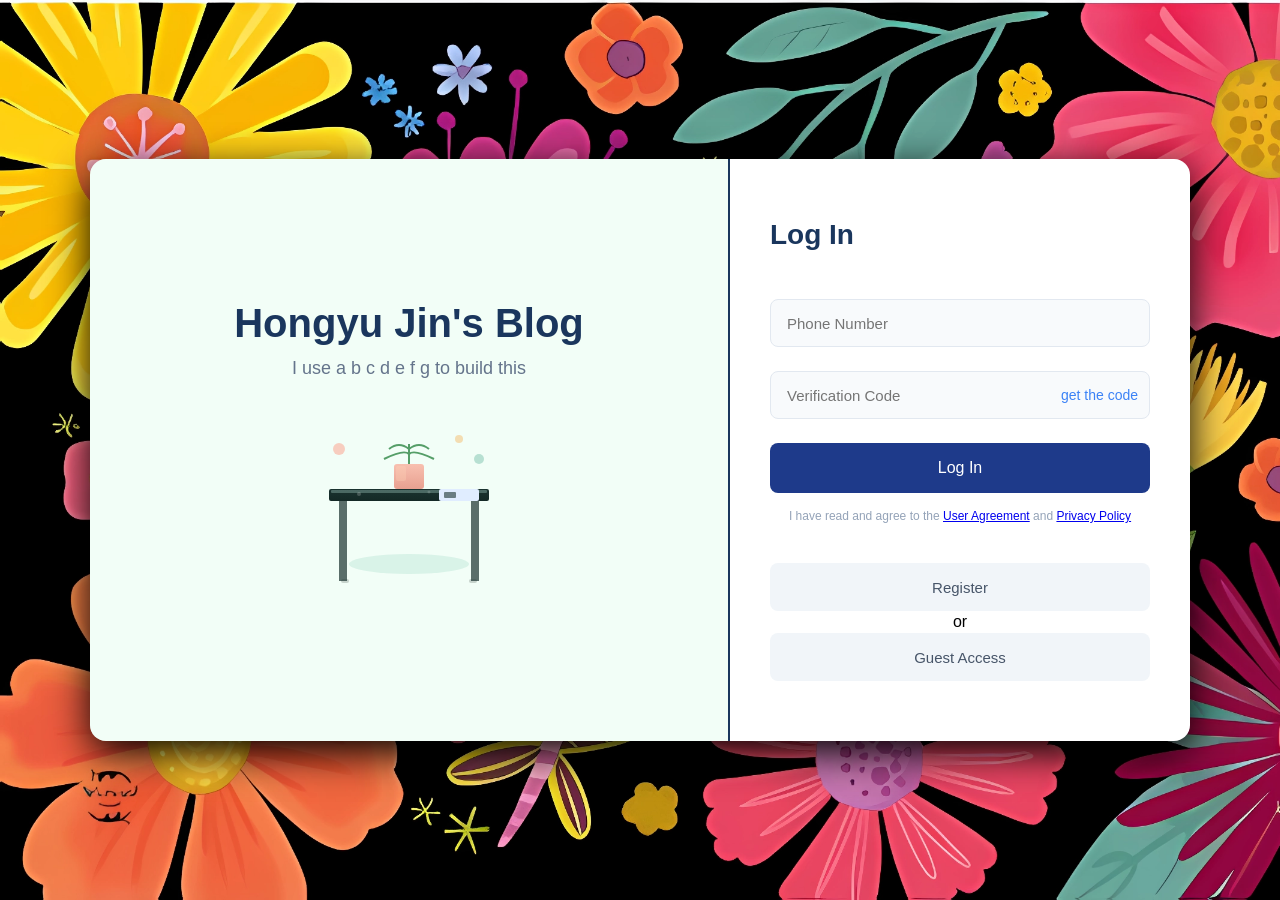
==== index.html @ fb8ad8be "TVT" ====
<!DOCTYPE html>
<html lang="zh-CN">
<head>
    <meta charset="UTF-8">
    <meta name="viewport" content="width=device-width, initial-scale=1.0">
    <title>Hongyu Jin's Blog - Log in</title>
    <link rel="stylesheet" href="main/css/index.css">
</head>
<body>
    <div class="login-container">
        <div class="illustration-section">
            <h1 class="brand-title">Hongyu Jin's Blog</h1>
            <p class="brand-subtitle">I use a b c d e f g to build this</p >
            <div class="illustration">
                <svg width="200" height="180" viewBox="0 0 200 180" xmlns="http://www.w3.org/2000/svg">
                    <circle cx="30" cy="30" r="6" fill="#f8c0b0" opacity="0.8" />
                    <circle cx="170" cy="40" r="5" fill="#a8d8c8" opacity="0.8" />
                    <circle cx="150" cy="20" r="4" fill="#f2d5a0" opacity="0.8" />
                    <ellipse cx="100" cy="145" rx="60" ry="10" fill="#b2e0d0" opacity="0.4" />
                    <rect x="32" y="160" width="8" height="4" rx="2" fill="#1a2624" opacity="0.2" />
                    <rect x="160" y="160" width="8" height="4" rx="2" fill="#1a2624" opacity="0.2" />
                    <rect x="20" y="70" width="160" height="12" rx="2" fill="url(#tableGradient)" />
                    <rect x="22" y="71" width="156" height="3" rx="1" fill="#c1ebe0" opacity="0.3" />
                    <rect x="30" y="82" width="8" height="80" fill="#1a3330" opacity="0.7" />
                    <rect x="162" y="82" width="8" height="80" fill="#1a3330" opacity="0.7" />
                    <rect x="130" y="70" width="40" height="12" fill="#e0edff" rx="2" />
                    <rect x="135" y="73" width="12" height="6" rx="1" fill="#1a3330" opacity="0.6" />
                    <rect x="85" y="45" width="30" height="25" rx="3" fill="url(#potGradient)" />
                    <rect x="87" y="47" width="10" height="15" rx="2" fill="#ffd6b8" opacity="0.3" />
                    <path d="M100 45 Q100 25 100 25" stroke="#559e68" stroke-width="2" fill="none" />
                    <path d="M100 30 Q90 22 80 30" stroke="#559e68" stroke-width="2" fill="none" />
                    <path d="M100 30 Q110 22 120 30" stroke="#559e68" stroke-width="2" fill="none" />
                    <path d="M100 35 Q95 30 75 40" stroke="#559e68" stroke-width="2" fill="none" />
                    <path d="M100 35 Q105 30 125 40" stroke="#559e68" stroke-width="2" fill="none" />
                    <circle cx="50" cy="75" r="2" fill="#ffffff" opacity="0.2" />
                    <circle cx="120" cy="73" r="1.5" fill="#ffffff" opacity="0.15" />
                    <defs>
                        <linearGradient id="tableGradient" x1="0%" y1="0%" x2="0%" y2="100%">
                        <stop offset="0%" style="stop-color:#1a3330;stop-opacity:1" />
                        <stop offset="100%" style="stop-color:#142926;stop-opacity:1" />
                        </linearGradient>
                        <linearGradient id="potGradient" x1="0%" y1="0%" x2="0%" y2="100%">
                        <stop offset="0%" style="stop-color:#f8c0b0;stop-opacity:1" />
                        <stop offset="100%" style="stop-color:#e8a090;stop-opacity:1" />
                        </linearGradient>
                    </defs>
                    </svg></div>
        </div>

        <div class="form-section">
            <h2 class="form-title">Log In</h2>
            <p class="form-subtitle"></p >

            <div class="form-group">
                <input type="text" class="form-input" placeholder="Phone Number">
            </div>

            <div class="form-group password-group">
                <input type="text" class="form-input" placeholder="Verification Code">
                <button class="get-code-btn">get the code</button>
            </div>

            <button class="login-btn">Log In</button>

            <p class="form-footer-text">
                I have read and agree to the <a target="_blank" href="main/html/blog.html">User Agreement</a> and <a target="_blank" href="https://smart-cat-1.github.io/Personal-Portfolio/">Privacy Policy</a>
            </p >

            <button class="register-link-btn">Register</button>
            <div><p class="or-p">or</p></div>
            <button class="guest-link-btn">Guest Access</button>
        </div>
    </div>
    <script src="main/js/index.js"></script>
</body>
</html>
---- main/css/index.css ----
* {
    margin: 0;
    padding: 0;
    box-sizing: border-box;
    font-family: "Microsoft Yahei", sans-serif;
}

body {
    background: url(../../assets/images/flower-background.png);
    background-repeat: no-repeat;
    background-size: cover;
    min-height: 100vh;
    display: flex;
    align-items: center;
    justify-content: center;
    padding: 20px;
}

.login-container {
    width: 100%;
    max-width: 1100px;
    display: flex;
    background-color: #ffffff;
    border-radius: 16px;
    overflow: hidden;
    z-index: 100;
    position: relative;
    box-shadow: 0 12px 40px rgb(0, 0, 0);
}

.illustration-section {
    flex: 1;
    background: #cffbe346;
    border-right: 2px solid #1a365d;
    display: flex;
    flex-direction: column;
    align-items: center;
    justify-content: center;
    padding: 40px;
    position: relative;
}

.brand-title {
    font-size: 40px;
    font-weight: bold;
    color: #1a365d;
    margin-bottom: 12px;
}

.brand-subtitle {
    font-size: 18px;
    color: #64748b;
    margin-bottom: 40px;
}

.illustration {
    width: 100%;
    max-width: 400px;
    display: flex;
    align-items: center;
    justify-content: center;
    /*aspect-ratio: 1 / 0.8;*/
    background-size: contain;
}

.form-section {
    width: 460px;
    padding: 60px 40px;
    display: flex;
    flex-direction: column;
    justify-content: center;
}

.form-title {
    font-size: 28px;
    font-weight: bold;
    color: #1a365d;
    margin-bottom: 8px;
}

.form-subtitle {
    font-size: 14px;
    color: #64748b;
    margin-bottom: 40px;
}

.form-group {
    margin-bottom: 24px;
}

.form-input {
    width: 100%;
    height: 48px;
    padding: 0 16px;
    border: 1px solid #e2e8f0;
    border-radius: 8px;
    font-size: 15px;
    color: #334155;
    background-color: #f8fafc;
    transition: all 0.3s ease;
}

.form-input:focus {
    outline: none;
    border-color: #3b82f6;
    background-color: #ffffff;
    box-shadow: 0 0 0 3px rgba(59, 130, 246, 0.1);
}

.password-group {
    position: relative;
}

.get-code-btn {
    position: absolute;
    right: 12px;
    top: 50%;
    transform: translateY(-50%);
    color: #3b82f6;
    font-size: 14px;
    background: none;
    border: none;
    cursor: pointer;
}

.login-btn {
    width: 100%;
    height: 50px;
    background-color: #1e3a8a;
    color: #ffffff;
    border: none;
    border-radius: 8px;
    font-size: 16px;
    font-weight: 500;
    cursor: pointer;
    transition: background-color 0.3s ease;
    margin-bottom: 16px;
}

.login-btn:hover {
    background-color: #1e40af;
}

.form-footer-text {
    font-size: 12px;
    color: #94a3b8;
    text-align: center;
    margin-bottom: 40px;
}

.register-link-btn {
    width: 100%;
    height: 48px;
    background-color: #f1f5f9;
    color: #475569;
    border: none;
    border-radius: 8px;
    font-size: 15px;
    cursor: pointer;
    transition: background-color 0.3s ease;
    margin-bottom: 2px;
}

.register-link-btn:hover {
    background-color: #e2e8f0;
}

.or-p {
    text-align: center;
}

.guest-link-btn {
    width: 100%;
    height: 48px;
    background-color: #f1f5f9;
    color: #475569;
    border: none;
    border-radius: 8px;
    font-size: 15px;
    cursor: pointer;
    transition: background-color 0.3s ease;
    margin-top: 2px;
}

.guest-link-btn:hover {
    background-color: #e2e8f0;
}

/* 响应式适配 */
@media (max-width: 900px) {
    .login-container {
        flex-direction: column;
    }

    .illustration-section {
        padding: 30px;
    }

    .illustration {
        max-width: 300px;
    }

    .form-section {
        width: 100%;
        padding: 40px 30px;
    }
}
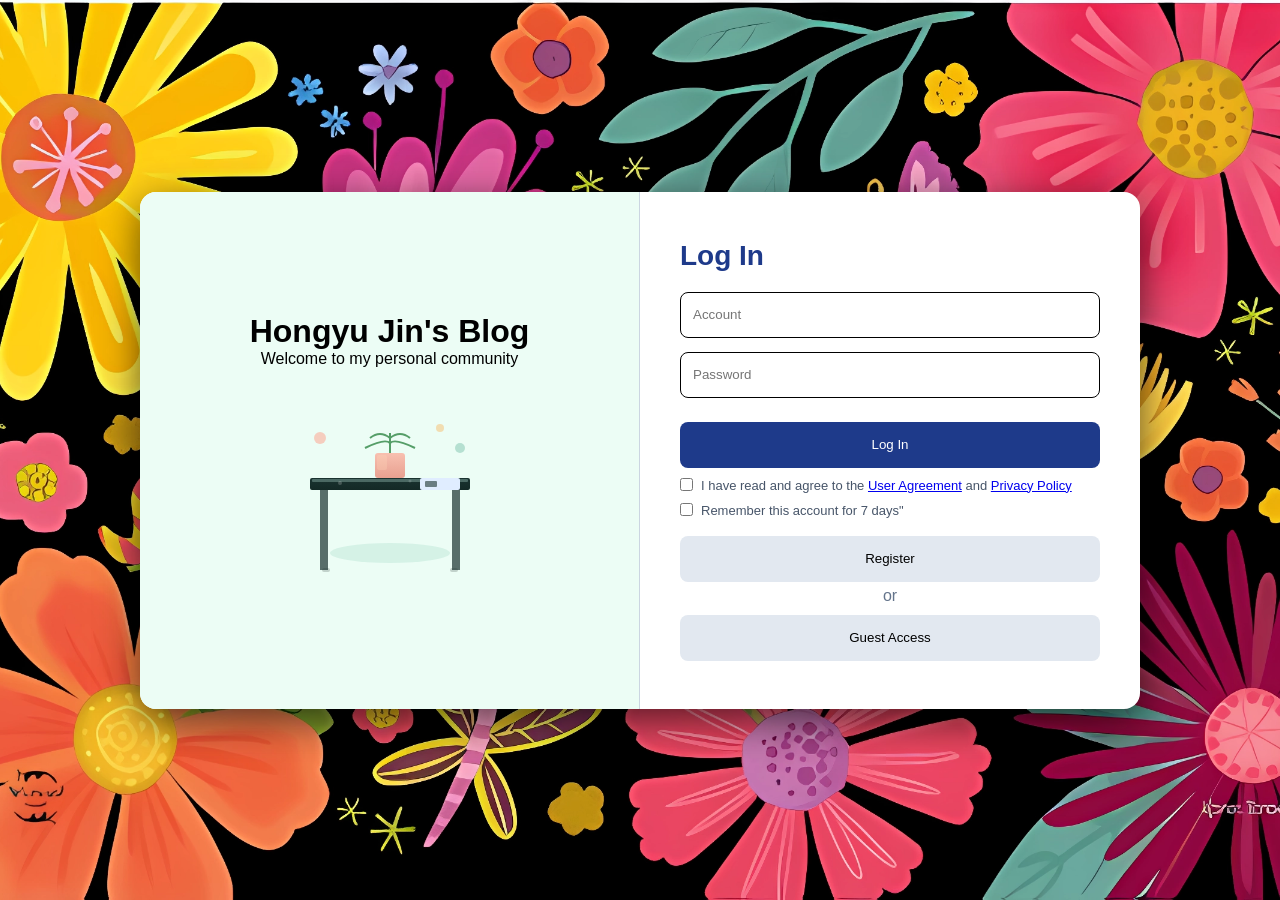
==== commit d6eeaab5: "TVT" ====
--- a/index.html
+++ b/index.html
@@ -1,5 +1,5 @@
 <!DOCTYPE html>
-<html lang="zh-CN">
+<html lang="en">
 <head>
     <meta charset="UTF-8">
     <meta name="viewport" content="width=device-width, initial-scale=1.0">
@@ -10,7 +10,9 @@
     <div class="login-container">
         <div class="illustration-section">
             <h1 class="brand-title">Hongyu Jin's Blog</h1>
-            <p class="brand-subtitle">I use a b c d e f g to build this</p >
+            <p class="brand-subtitle">Welcome to my personal community</p>
+            <!--<div class="illustration"></div>-->
+
             <div class="illustration">
                 <svg width="200" height="180" viewBox="0 0 200 180" xmlns="http://www.w3.org/2000/svg">
                     <circle cx="30" cy="30" r="6" fill="#f8c0b0" opacity="0.8" />
@@ -44,32 +46,37 @@
                         <stop offset="100%" style="stop-color:#e8a090;stop-opacity:1" />
                         </linearGradient>
                     </defs>
-                    </svg></div>
+                </svg>
+            </div>
         </div>
-
+ 
         <div class="form-section">
             <h2 class="form-title">Log In</h2>
-            <p class="form-subtitle"></p >
+ 
+            <div class="form-group">
+                <input id="username" type="text" class="form-input" placeholder="Account">
+            </div>
 
             <div class="form-group">
-                <input type="text" class="form-input" placeholder="Phone Number">
+                <input id="password" type="password" class="form-input" placeholder="Password">
             </div>
 
-            <div class="form-group password-group">
-                <input type="text" class="form-input" placeholder="Verification Code">
-                <button class="get-code-btn">get the code</button>
-            </div>
+            <button class="login-btn" id="login-btn">Log In</button>
 
-            <button class="login-btn">Log In</button>
+            <label class="agreement-row">
+                <input id="agreement" type="checkbox">
+                <span>I have read and agree to the <a target="_blank" href="main/html/blog.html">User Agreement</a> and <a target="_blank" href="https://smart-cat-1.github.io/Personal-Portfolio/">Privacy Policy</a></span>
+            </label>
 
-            <p class="form-footer-text">
-                I have read and agree to the <a target="_blank" href="main/html/blog.html">User Agreement</a> and <a target="_blank" href="https://smart-cat-1.github.io/Personal-Portfolio/">Privacy Policy</a>
-            </p >
+            <label class="remember-row">
+                <input id="remember" type="checkbox">
+                <span>Remember this account for 7 days"</span>
+            </label>
 
-            <button class="register-link-btn">Register</button>
-            <div><p class="or-p">or</p></div>
-            <button class="guest-link-btn">Guest Access</button>
-        </div>
+            <button class="register-link-btn" id="go-register">Register</button>
+             <div><p class="or-p">or</p></div>
+            <button class="guest-link-btn" id="guest-login">Guest Access</button>
+         </div>
     </div>
     <script src="main/js/index.js"></script>
 </body>
--- a/main/css/index.css
+++ b/main/css/index.css
@@ -1,56 +1,38 @@
-* {
-    margin: 0;
-    padding: 0;
-    box-sizing: border-box;
-    font-family: "Microsoft Yahei", sans-serif;
+* { 
+    margin: 0; 
+    padding: 0; 
+    box-sizing: border-box; 
+    font-family: "Microsoft Yahei", sans-serif; 
 }
 
-body {
-    background: url(../../assets/images/flower-background.png);
-    background-repeat: no-repeat;
-    background-size: cover;
-    min-height: 100vh;
-    display: flex;
-    align-items: center;
-    justify-content: center;
-    padding: 20px;
+body { 
+    background: url(../../assets/images/flower-background.png) center/cover no-repeat; 
+    min-height: 100vh; 
+    display: flex; 
+    align-items: center; 
+    justify-content: center; 
+    padding: 20px; 
 }
 
-.login-container {
-    width: 100%;
-    max-width: 1100px;
-    display: flex;
-    background-color: #ffffff;
-    border-radius: 16px;
-    overflow: hidden;
-    z-index: 100;
-    position: relative;
-    box-shadow: 0 12px 40px rgb(0, 0, 0);
+.login-container { 
+    width: 100%; 
+    max-width: 1000px; 
+    display: flex; 
+    background: #fff; 
+    border-radius: 16px; 
+    overflow: hidden; 
+    box-shadow: 0 12px 40px rgba(0, 0, 0, 0.635); 
 }
 
-.illustration-section {
-    flex: 1;
-    background: #cffbe346;
-    border-right: 2px solid #1a365d;
-    display: flex;
-    flex-direction: column;
+.illustration-section { 
+    flex: 1; 
+    background: #ecfdf5; 
+    border-right: 1px solid #cbd5e1; 
+    padding: 40px; 
+    display: flex; 
+    flex-direction: column; 
+    justify-content: center; 
     align-items: center;
-    justify-content: center;
-    padding: 40px;
-    position: relative;
-}
-
-.brand-title {
-    font-size: 40px;
-    font-weight: bold;
-    color: #1a365d;
-    margin-bottom: 12px;
-}
-
-.brand-subtitle {
-    font-size: 18px;
-    color: #64748b;
-    margin-bottom: 40px;
 }
 
 .illustration {
@@ -59,149 +41,86 @@
     display: flex;
     align-items: center;
     justify-content: center;
-    /*aspect-ratio: 1 / 0.8;*/
     background-size: contain;
+    margin-top: 40px;
 }
 
-.form-section {
-    width: 460px;
-    padding: 60px 40px;
-    display: flex;
-    flex-direction: column;
-    justify-content: center;
+.form-section { 
+    width: 500px; 
+    padding: 48px 40px; 
 }
 
 .form-title {
+    margin-bottom: 20px;
     font-size: 28px;
-    font-weight: bold;
-    color: #1a365d;
-    margin-bottom: 8px;
+    color: #1e3a8a;
 }
-
+    
 .form-subtitle {
-    font-size: 14px;
+    margin: 8px 0 24px;
     color: #64748b;
-    margin-bottom: 40px;
 }
 
 .form-group {
-    margin-bottom: 24px;
+    margin-bottom: 14px;
 }
 
 .form-input {
     width: 100%;
-    height: 48px;
-    padding: 0 16px;
-    border: 1px solid #e2e8f0;
+    height: 46px;
+    padding: 0 12px;
+    border: 1px solid black;
     border-radius: 8px;
-    font-size: 15px;
-    color: #334155;
-    background-color: #f8fafc;
-    transition: all 0.3s ease;
 }
 
-.form-input:focus {
-    outline: none;
-    border-color: #3b82f6;
-    background-color: #ffffff;
-    box-shadow: 0 0 0 3px rgba(59, 130, 246, 0.1);
-}
-
-.password-group {
-    position: relative;
-}
-
-.get-code-btn {
-    position: absolute;
-    right: 12px;
-    top: 50%;
-    transform: translateY(-50%);
-    color: #3b82f6;
-    font-size: 14px;
-    background: none;
+.login-btn,.register-link-btn,.guest-link-btn {
+    width: 100%;
+    height: 46px;
+    border-radius: 8px;
     border: none;
     cursor: pointer;
+    margin-top: 10px;
 }
 
 .login-btn {
-    width: 100%;
-    height: 50px;
-    background-color: #1e3a8a;
-    color: #ffffff;
-    border: none;
-    border-radius: 8px;
-    font-size: 16px;
-    font-weight: 500;
-    cursor: pointer;
-    transition: background-color 0.3s ease;
-    margin-bottom: 16px;
+    background: #1e3a8a;
+    color: #fff;
 }
 
-.login-btn:hover {
-    background-color: #1e40af;
+.register-link-btn,.guest-link-btn {
+    background: #e2e8f0;
 }
 
-.form-footer-text {
-    font-size: 12px;
-    color: #94a3b8;
-    text-align: center;
-    margin-bottom: 40px;
-}
-
-.register-link-btn {
-    width: 100%;
-    height: 48px;
-    background-color: #f1f5f9;
+.remember-row,.agreement-row {
+    display: flex;
+    gap: 8px;
+    align-items: flex-start;
+    font-size: 13px;
     color: #475569;
-    border: none;
-    border-radius: 8px;
-    font-size: 15px;
-    cursor: pointer;
-    transition: background-color 0.3s ease;
-    margin-bottom: 2px;
-}
-
-.register-link-btn:hover {
-    background-color: #e2e8f0;
+    margin-top: 10px;
+    margin-bottom: 8px;
 }
 
 .or-p {
     text-align: center;
+    margin-top: 5px;
+    color: #64748b;
 }
 
-.guest-link-btn {
-    width: 100%;
-    height: 48px;
-    background-color: #f1f5f9;
-    color: #475569;
-    border: none;
-    border-radius: 8px;
-    font-size: 15px;
-    cursor: pointer;
-    transition: background-color 0.3s ease;
-    margin-top: 2px;
+.register-page {
+    max-width: 600px;
 }
 
-.guest-link-btn:hover {
-    background-color: #e2e8f0;
+.register-page .form-section {
+    width: 100%;
 }
 
-/* 响应式适配 */
-@media (max-width: 900px) {
+@media (max-width:900px) {
     .login-container {
         flex-direction: column;
     }
-
-    .illustration-section {
-        padding: 30px;
-    }
-
-    .illustration {
-        max-width: 300px;
-    }
-
+    
     .form-section {
         width: 100%;
-        padding: 40px 30px;
     }
 }
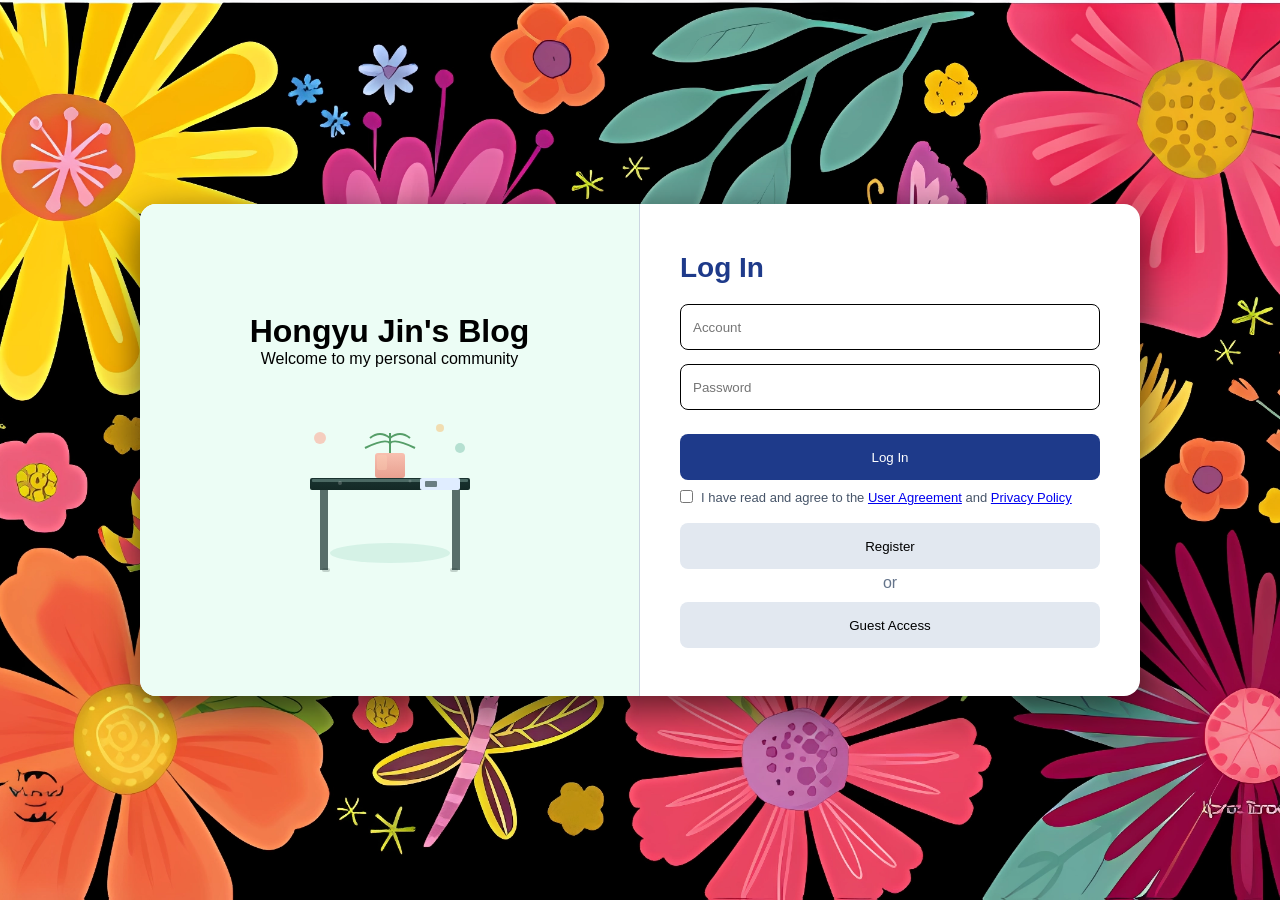
==== commit 819af5b0: "OVO" ====
--- a/index.html
+++ b/index.html
@@ -11,7 +11,6 @@
         <div class="illustration-section">
             <h1 class="brand-title">Hongyu Jin's Blog</h1>
             <p class="brand-subtitle">Welcome to my personal community</p>
-            <!--<div class="illustration"></div>-->
 
             <div class="illustration">
                 <svg width="200" height="180" viewBox="0 0 200 180" xmlns="http://www.w3.org/2000/svg">
@@ -63,14 +62,11 @@
 
             <button class="login-btn" id="login-btn">Log In</button>
 
+            <p id="login-error" class="error-text"></p>
+
             <label class="agreement-row">
                 <input id="agreement" type="checkbox">
-                <span>I have read and agree to the <a target="_blank" href="main/html/blog.html">User Agreement</a> and <a target="_blank" href="https://smart-cat-1.github.io/Personal-Portfolio/">Privacy Policy</a></span>
-            </label>
-
-            <label class="remember-row">
-                <input id="remember" type="checkbox">
-                <span>Remember this account for 7 days"</span>
+                <span>I have read and agree to the <a target="_blank" href="https://smart-cat-1.github.io/Personal-Portfolio/">User Agreement</a> and <a target="_blank" href="https://smart-cat-1.github.io/Personal-Portfolio/">Privacy Policy</a></span>
             </label>
 
             <button class="register-link-btn" id="go-register">Register</button>
--- a/main/css/index.css
+++ b/main/css/index.css
@@ -115,6 +115,14 @@
     width: 100%;
 }
 
+.error-text {
+    color: #dc2626;
+    font-size: 14px;
+    margin-top: 10px;
+    margin-bottom: 10px;
+    text-align: left;
+}
+
 @media (max-width:900px) {
     .login-container {
         flex-direction: column;
